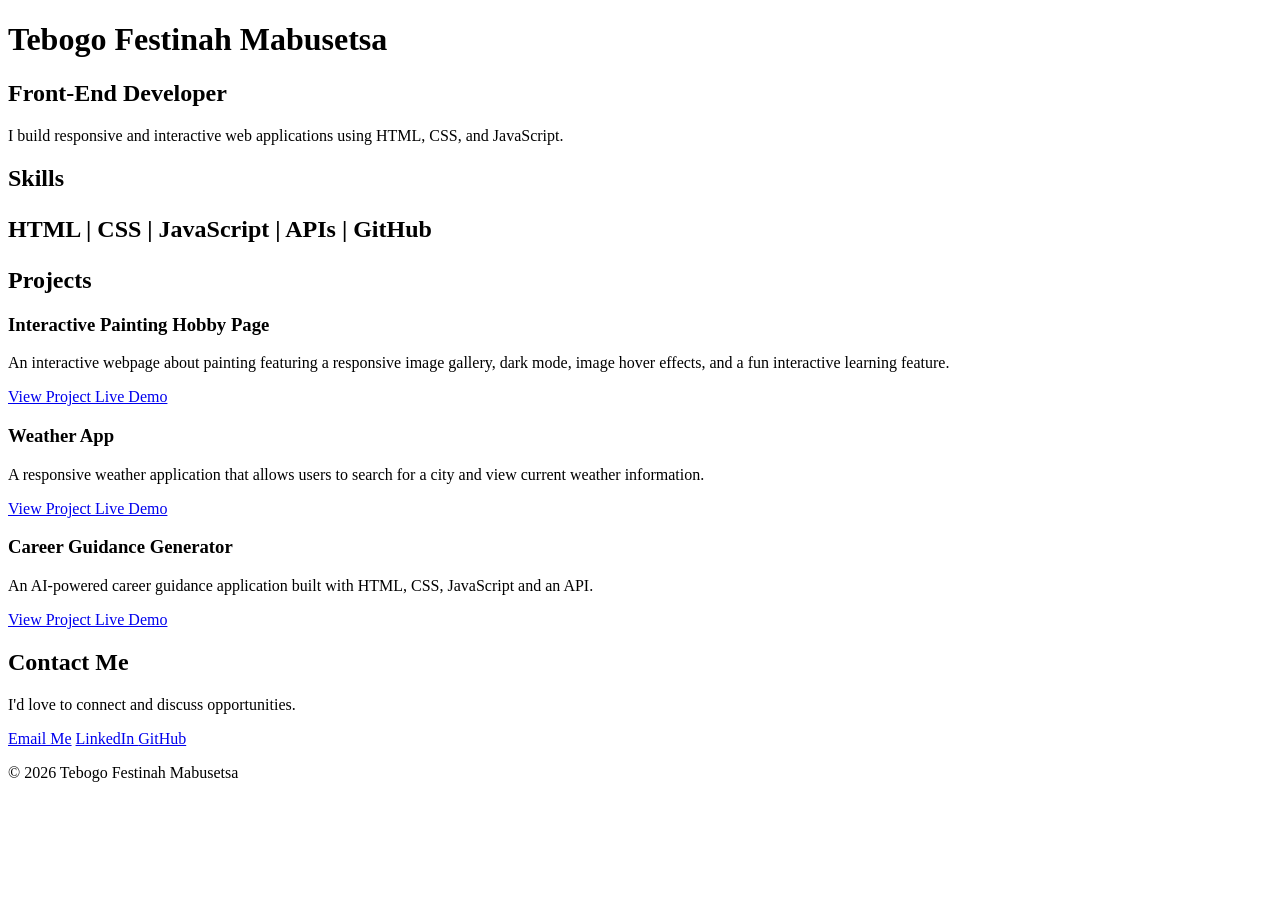
==== index.html @ 8cdabfe7 "HTML layout" ====
<!DOCTYPE html>
<html lang="en">
<head>
    <meta charset="UTF-8">
    <meta name="viewport" content="width=device-width, initial-scale=1.0">
    <title>Tebogo-Portfolio</title>
</head>
<body>
    <h1>
        Tebogo Festinah Mabusetsa
    </h1>
    <h2>
        Front-End Developer
    </h2>
    <p>
        I build responsive and interactive web applications using HTML, CSS, and JavaScript.
    </p>
    <h2>
    Skills
    </h>
    <p>
        HTML | CSS | JavaScript | APIs | GitHub
    </p>
    <h2>
        Projects
    </h2>
    <h3>Interactive Painting Hobby Page</h3>
    <p>
        An interactive webpage about painting featuring a responsive image gallery, dark mode, image hover effects, and a
        fun interactive learning feature.
    </p>
    <a href="https://github.com/tebomabusetsa-ops/modern-responsive-landing-page" target="_blank">
        View Project
    </a>
    <a href="https://modern-responsive-landing-page.netlify.app/" target="_blank">
        Live Demo
    </a>
    <h3>
        Weather App
    </h3>
        <p>
            A responsive weather application that allows users to search for a city and view current weather information.
        </p>
        <a href="https://github.com/tebomabusetsa-ops/weather-app-by-tebogo" target="_blank">
            View Project
        </a>
        <a href="https://weather-app-by-tebogo.netlify.app/" target="_blank">
            Live Demo
        </a>
    <h3>Career Guidance Generator</h3>
    <p>
        An AI-powered career guidance application built with HTML, CSS, JavaScript and an API.
    </p>
    <a href="https://github.com/tebomabusetsa-ops/career-guidance-generator" target="_blank">
        View Project
    </a>
    <a href="https://career-guidance-generator.netlify.app/" target="_blank">
        Live Demo
    </a>
    <h2>Contact Me</h2>
    
    <p>
        I'd love to connect and discuss opportunities.
    </p>
    
    <a href="mailto:tebomabusetsa@gmail.com">Email Me</a>
    
    <a href="https://www.linkedin.com/in/tebogo-m-68745a409/" target="_blank">
        LinkedIn
    </a>
    
    <a href="https://github.com/tebomabusetsa-ops" target="_blank">
        GitHub
    </a>
    <footer>
        <p>© 2026 Tebogo Festinah Mabusetsa</p>
    </footer>
</body>
</html>
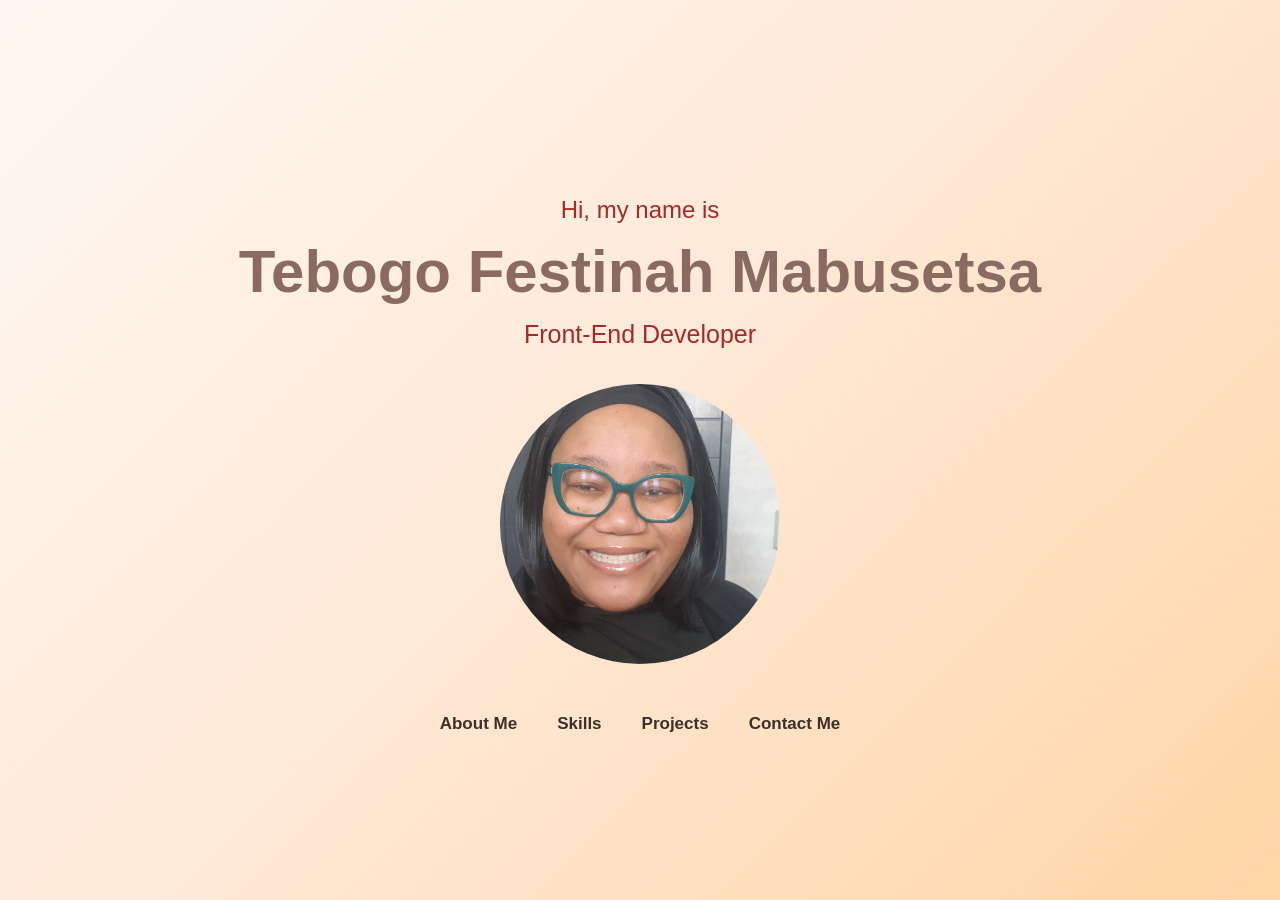
==== commit 8d036338: "Added a picture to my home page & updated HTML" ====
--- a/index.html
+++ b/index.html
@@ -1,79 +1,46 @@
 <!DOCTYPE html>
 <html lang="en">
+
 <head>
     <meta charset="UTF-8">
     <meta name="viewport" content="width=device-width, initial-scale=1.0">
-    <title>Tebogo-Portfolio</title>
+    <title>Tebogo Portfolio</title>
+    <link rel="stylesheet" href="styles.css">
 </head>
+
 <body>
-    <h1>
-        Tebogo Festinah Mabusetsa
-    </h1>
-    <h2>
-        Front-End Developer
-    </h2>
-    <p>
-        I build responsive and interactive web applications using HTML, CSS, and JavaScript.
-    </p>
-    <h2>
-    Skills
-    </h>
-    <p>
-        HTML | CSS | JavaScript | APIs | GitHub
-    </p>
-    <h2>
-        Projects
-    </h2>
-    <h3>Interactive Painting Hobby Page</h3>
-    <p>
-        An interactive webpage about painting featuring a responsive image gallery, dark mode, image hover effects, and a
-        fun interactive learning feature.
-    </p>
-    <a href="https://github.com/tebomabusetsa-ops/modern-responsive-landing-page" target="_blank">
-        View Project
-    </a>
-    <a href="https://modern-responsive-landing-page.netlify.app/" target="_blank">
-        Live Demo
-    </a>
-    <h3>
-        Weather App
-    </h3>
-        <p>
-            A responsive weather application that allows users to search for a city and view current weather information.
-        </p>
-        <a href="https://github.com/tebomabusetsa-ops/weather-app-by-tebogo" target="_blank">
-            View Project
-        </a>
-        <a href="https://weather-app-by-tebogo.netlify.app/" target="_blank">
-            Live Demo
-        </a>
-    <h3>Career Guidance Generator</h3>
-    <p>
-        An AI-powered career guidance application built with HTML, CSS, JavaScript and an API.
-    </p>
-    <a href="https://github.com/tebomabusetsa-ops/career-guidance-generator" target="_blank">
-        View Project
-    </a>
-    <a href="https://career-guidance-generator.netlify.app/" target="_blank">
-        Live Demo
-    </a>
-    <h2>Contact Me</h2>
-    
-    <p>
-        I'd love to connect and discuss opportunities.
-    </p>
-    
-    <a href="mailto:tebomabusetsa@gmail.com">Email Me</a>
-    
-    <a href="https://www.linkedin.com/in/tebogo-m-68745a409/" target="_blank">
-        LinkedIn
-    </a>
-    
-    <a href="https://github.com/tebomabusetsa-ops" target="_blank">
-        GitHub
-    </a>
-    <footer>
-        <p>© 2026 Tebogo Festinah Mabusetsa</p>
-    </footer>
+
+    <header class="hero">
+
+        <div class="hero-content">
+
+            <div class="hero-text">
+
+                <p>Hi, my name is</p>
+
+                <h1>Tebogo Festinah Mabusetsa</h1>
+
+                <h2>Front-End Developer</h2>
+
+            </div>
+
+            <div class="hero-image">
+
+                <img src="20260629_133543.jpg" alt="Tebogo Festinah Mabusetsa">
+
+            </div>
+
+        </div>
+
+        <nav>
+            <a href="aboutme.html">About Me</a>
+            <a href="skills.html">Skills</a>
+            <a href="projects.html">Projects</a>
+            <a href="contactme.html">Contact Me</a>
+        </nav>
+
+    </header>
+
 </body>
+
 </html>
--- a/styles.css
+++ b/styles.css
@@ -0,0 +1,275 @@
+* {
+    box-sizing: border-box;
+    margin: 0;
+    padding: 0;
+}
+
+html {
+    scroll-behavior: smooth;
+}
+
+body {
+    font-family: Arial, sans-serif;
+    background: linear-gradient(135deg, #fff8f2, #ffe8d6, #ffd6a5);
+    color: #3d302a;
+}
+
+/* HERO */
+
+.hero {
+    min-height: 100vh;
+    display: flex;
+    flex-direction: column;
+    justify-content: center;
+    align-items: center;
+    text-align: center;
+    padding: 60px 20px 30px;
+}
+
+.hero-content {
+    display: flex;
+    flex-direction: column;
+    align-items: center;
+}
+
+.hero-text>p {
+    font-size: 24px;
+    margin-bottom: 15px;
+}
+
+.hero-text h1 {
+    font-size: 60px;
+    line-height: 1.1;
+    margin-bottom: 15px;
+    color: #8B6B61;
+}
+
+.hero-text h2 {
+    font-size: 25px;
+    font-weight: normal;
+    margin-bottom: 35px;
+    color: brown;
+}
+p {
+    color: brown;
+}
+
+/* PHOTO */
+
+.hero-image {
+    width: 280px;
+    height: 280px;
+    margin-bottom: 40px;
+}
+
+.hero-image img {
+    width: 100%;
+    height: 100%;
+    object-fit: cover;
+    border-radius: 50%;
+}
+
+/* NAVIGATION */
+
+nav {
+    display: flex;
+    justify-content: center;
+    gap: 40px;
+    margin-top: 10px;
+}
+
+nav a {
+    color: #3d302a;
+    text-decoration: none;
+    font-size: 17px;
+    font-weight: bold;
+}
+
+nav a:hover {
+    color: #a65f3f;
+}
+
+/* MAIN */
+
+main {
+    max-width: 1000px;
+    margin: 0 auto;
+    padding: 80px 30px;
+}
+
+section {
+    margin-bottom: 100px;
+   
+}
+
+section h2 {
+    font-size: 38px;
+    margin-bottom: 25px;
+    margin-top: 25px;
+}
+
+section p {
+    font-size: 17px;
+    line-height: 1.8;
+}
+
+/* PROJECTS */
+
+.project {
+    margin-top: 35px;
+    padding: 30px;
+    background: white;
+    border-radius: 12px;
+    box-shadow: 0 5px 20px rgba(0, 0, 0, 0.08);
+}
+
+.project h3 {
+    font-size: 24px;
+    margin-bottom: 15px;
+}
+
+.project a {
+    display: inline-block;
+    margin-top: 20px;
+    margin-right: 10px;
+    padding: 10px 18px;
+    background: #3d302a;
+    color: white;
+    text-decoration: none;
+    border-radius: 6px;
+}
+
+.project a:hover {
+    background: #a65f3f;
+}
+
+/* CONTACT */
+
+#contact a {
+    display: inline-block;
+    margin-top: 20px;
+    margin-right: 20px;
+    color: #3d302a;
+    font-weight: bold;
+}
+
+/* FOOTER */
+
+footer {
+    text-align: center;
+    padding: 30px;
+    background: #3d302a;
+    color: white;
+}
+
+/* MOBILE */
+
+@media (max-width: 768px) {
+
+    .hero-text h1 {
+        font-size: 42px;
+    }
+
+    .hero-text h2 {
+        font-size: 21px;
+    }
+
+    .hero-image {
+        width: 220px;
+        height: 220px;
+    }
+
+    nav {
+        gap: 20px;
+        flex-wrap: wrap;
+    }
+
+    nav a {
+        font-size: 15px;
+    }
+
+    main {
+        padding: 60px 20px;
+    }
+
+    section h2 {
+        font-size: 32px;
+    }
+}
+.skills-icons {
+    display: grid;
+    grid-template-columns: repeat(3, 1fr);
+    gap: 40px;
+    margin-top: 50px;
+}
+
+.skill {
+    text-align: center;
+}
+
+.skill i {
+    font-size: 55px;
+    margin-bottom: 15px;
+}
+
+.skill p {
+    font-size: 18px;
+    font-weight: bold;
+}
+
+@media (max-width: 768px) {
+
+    .skills-icons {
+        grid-template-columns: repeat(2, 1fr);
+    }
+
+}
+.skill i {
+    font-size: 55px;
+    margin-bottom: 15px;
+}
+
+/* Git */
+.skill:nth-child(1) i {
+    color: #F05032;
+}
+
+/* GitHub */
+.skill:nth-child(2) i {
+    color: #181717;
+}
+
+/* VS Code */
+.skill:nth-child(3) i {
+    color: #007ACC;
+}
+
+/* APIs */
+.skill:nth-child(4) i {
+    color: #6C63FF;
+}
+
+/* AI */
+.skill:nth-child(5) i {
+    color: #10A37F;
+}
+
+/* CSS */
+.skill:nth-child(6) i {
+    color: #1572B6;
+}
+
+/* HTML */
+.skill:nth-child(7) i {
+    color: #E34F26;
+}
+
+/* JavaScript */
+.skill:nth-child(8) i {
+    color: #F7DF1E;
+}
+
+/* Hosting */
+.skill:nth-child(9) i {
+    color: #8B5CF6;
+}
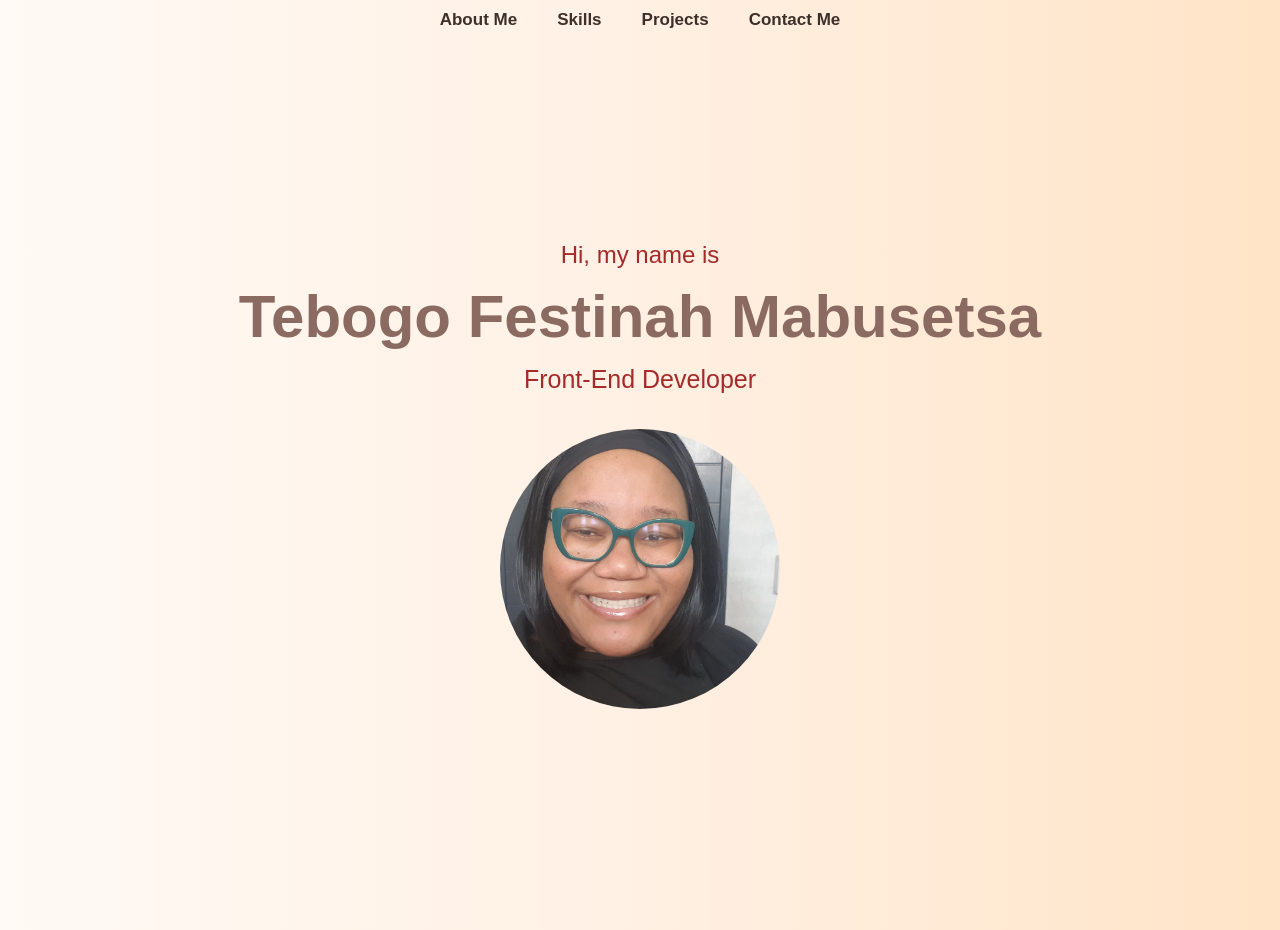
==== commit a3f05b26: "Moved the nav above header on index.HTML" ====
--- a/index.html
+++ b/index.html
@@ -9,6 +9,12 @@
 </head>
 
 <body>
+    <nav>
+            <a href="aboutme.html">About Me</a>
+            <a href="skills.html">Skills</a>
+            <a href="projects.html">Projects</a>
+            <a href="contactme.html">Contact Me</a>
+        </nav>
 
     <header class="hero">
 
@@ -31,14 +37,6 @@
             </div>
 
         </div>
-
-        <nav>
-            <a href="aboutme.html">About Me</a>
-            <a href="skills.html">Skills</a>
-            <a href="projects.html">Projects</a>
-            <a href="contactme.html">Contact Me</a>
-        </nav>
-
     </header>
 
 </body>
--- a/styles.css
+++ b/styles.css
@@ -10,7 +10,7 @@
 
 body {
     font-family: Arial, sans-serif;
-    background: linear-gradient(135deg, #fff8f2, #ffe8d6, #ffd6a5);
+    background: linear-gradient(to right,  #fffaf5, #fff0e3, #ffe4c7);
     color: #3d302a;
 }
 
@@ -53,7 +53,9 @@
 p {
     color: brown;
 }
-
+.contact-intro {
+    margin-bottom: 40px;
+}
 /* PHOTO */
 
 .hero-image {
@@ -272,4 +274,51 @@
 /* Hosting */
 .skill:nth-child(9) i {
     color: #8B5CF6;
+}
+.contact-intro {
+    margin-bottom: 30px;
+}
+
+.form-intro {
+    margin-top: 50px;
+    margin-bottom: 25px;
+}
+
+form {
+    max-width: 600px;
+}
+
+form label {
+    display: block;
+    margin-bottom: 8px;
+    font-weight: bold;
+}
+
+form input,
+form textarea {
+    width: 100%;
+    padding: 12px;
+    margin-bottom: 20px;
+    border: 1px solid #d6b8a5;
+    border-radius: 6px;
+    font-family: Arial, sans-serif;
+    font-size: 16px;
+}
+
+form textarea {
+    resize: vertical;
+}
+
+form button {
+    padding: 12px 25px;
+    background: #3d302a;
+    color: white;
+    border: none;
+    border-radius: 6px;
+    font-size: 16px;
+    cursor: pointer;
+}
+
+form button:hover {
+    background: #a65f3f;
 }
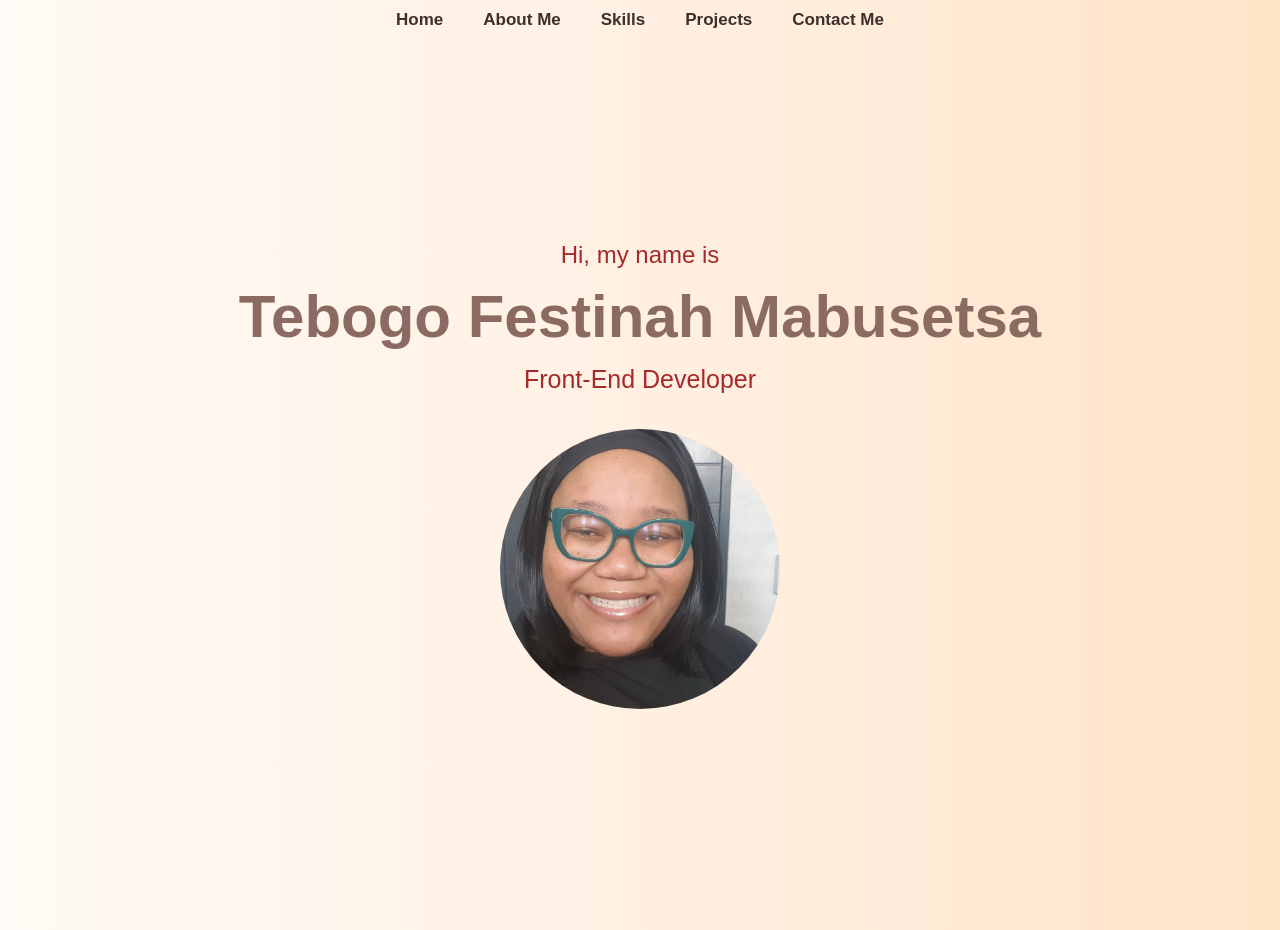
==== commit 9ae894bb: "Added nav for the Home section." ====
--- a/index.html
+++ b/index.html
@@ -10,6 +10,7 @@
 
 <body>
     <nav>
+            <a href="index.html">Home</a>
             <a href="aboutme.html">About Me</a>
             <a href="skills.html">Skills</a>
             <a href="projects.html">Projects</a>
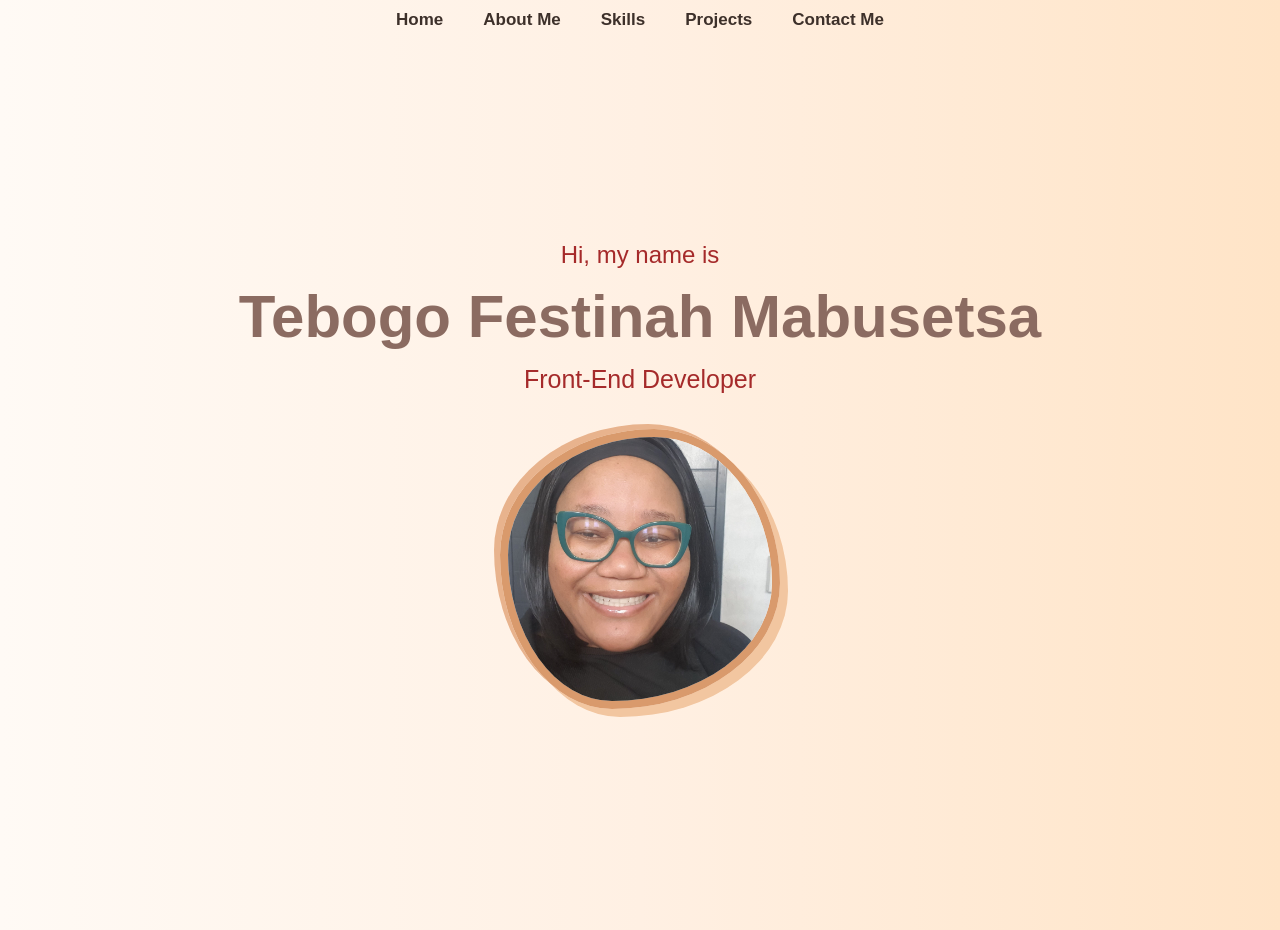
==== commit 94fc7df6: "Added paint strokes around my pic on index.HTML" ====
--- a/index.html
+++ b/index.html
@@ -33,6 +33,12 @@
 
             <div class="hero-image">
 
+                <div class="stroke stroke-1"></div>
+             <div class="stroke stroke-2"></div>
+             <div class="stroke stroke-3"></div>
+             <div class="stroke stroke-4"></div>
+             <div class="stroke stroke-5"></div>
+              <div class="stroke stroke-6"></div>
                 <img src="20260629_133543.jpg" alt="Tebogo Festinah Mabusetsa">
 
             </div>
--- a/styles.css
+++ b/styles.css
@@ -68,9 +68,15 @@
     width: 100%;
     height: 100%;
     object-fit: cover;
-    border-radius: 50%;
-}
-
+
+    border-radius: 55% 45% 60% 40% / 45% 55% 45% 55%;
+
+    border: 8px solid #d99a6c;
+
+    box-shadow:
+        8px 8px 0 #f2c6a0,
+        -6px -5px 0 #e8b38d;
+}
 /* NAVIGATION */
 
 nav {
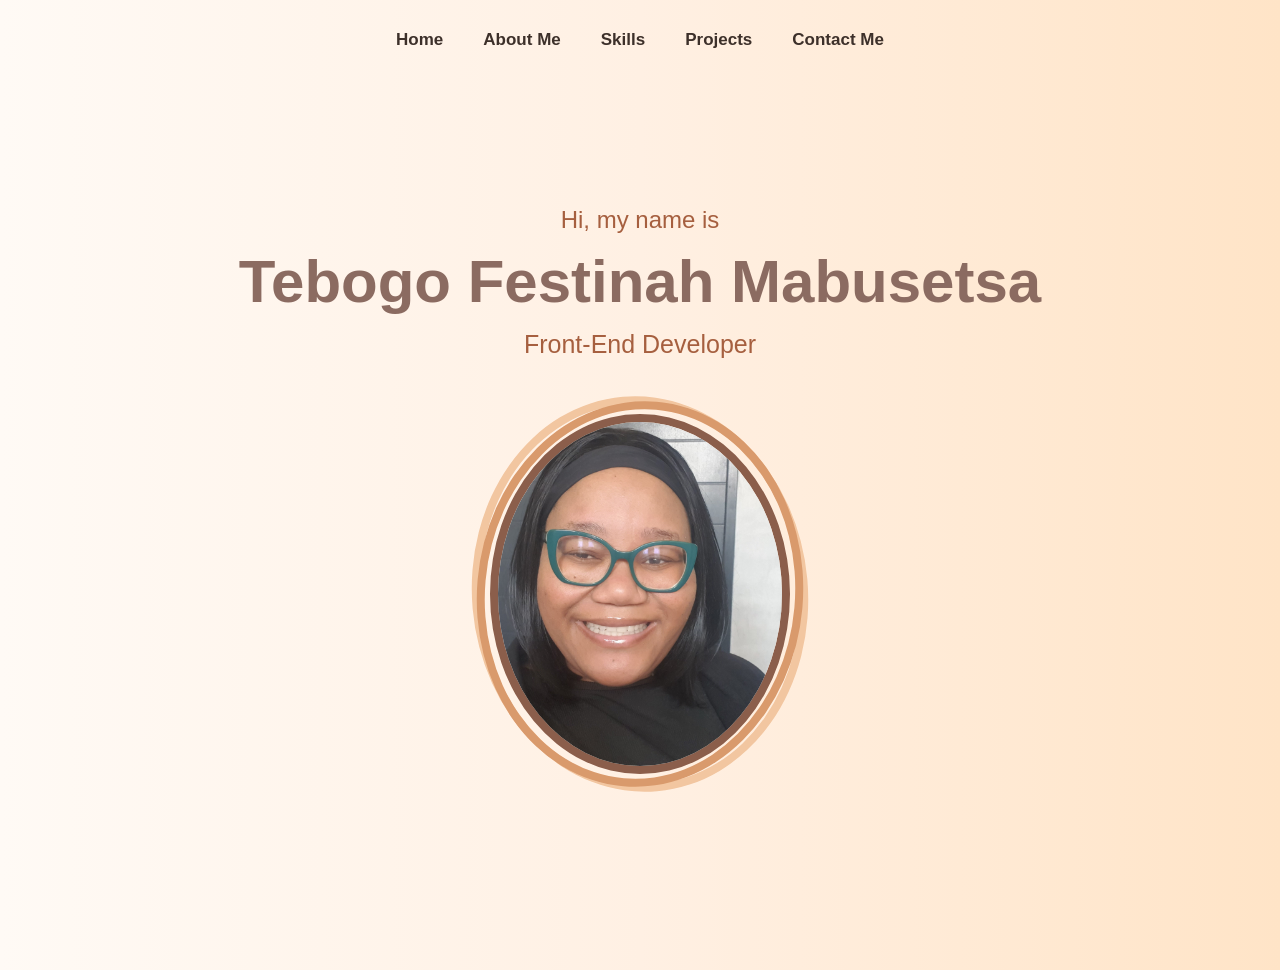
==== commit 29d751b9: "Removed the strokes and added thick border lines around img" ====
--- a/index.html
+++ b/index.html
@@ -9,13 +9,14 @@
 </head>
 
 <body>
+
     <nav>
-            <a href="index.html">Home</a>
-            <a href="aboutme.html">About Me</a>
-            <a href="skills.html">Skills</a>
-            <a href="projects.html">Projects</a>
-            <a href="contactme.html">Contact Me</a>
-        </nav>
+        <a href="index.html">Home</a>
+        <a href="aboutme.html">About Me</a>
+        <a href="skills.html">Skills</a>
+        <a href="projects.html">Projects</a>
+        <a href="contactme.html">Contact Me</a>
+    </nav>
 
     <header class="hero">
 
@@ -33,17 +34,12 @@
 
             <div class="hero-image">
 
-                <div class="stroke stroke-1"></div>
-             <div class="stroke stroke-2"></div>
-             <div class="stroke stroke-3"></div>
-             <div class="stroke stroke-4"></div>
-             <div class="stroke stroke-5"></div>
-              <div class="stroke stroke-6"></div>
                 <img src="20260629_133543.jpg" alt="Tebogo Festinah Mabusetsa">
 
             </div>
 
         </div>
+
     </header>
 
 </body>
--- a/styles.css
+++ b/styles.css
@@ -10,80 +10,20 @@
 
 body {
     font-family: Arial, sans-serif;
-    background: linear-gradient(to right,  #fffaf5, #fff0e3, #ffe4c7);
+    background: linear-gradient(to right, #fffaf5, #fff0e3, #ffe4c7);
     color: #3d302a;
 }
 
-/* HERO */
-
-.hero {
-    min-height: 100vh;
-    display: flex;
-    flex-direction: column;
-    justify-content: center;
-    align-items: center;
-    text-align: center;
-    padding: 60px 20px 30px;
-}
-
-.hero-content {
-    display: flex;
-    flex-direction: column;
-    align-items: center;
-}
-
-.hero-text>p {
-    font-size: 24px;
-    margin-bottom: 15px;
-}
-
-.hero-text h1 {
-    font-size: 60px;
-    line-height: 1.1;
-    margin-bottom: 15px;
-    color: #8B6B61;
-}
-
-.hero-text h2 {
-    font-size: 25px;
-    font-weight: normal;
-    margin-bottom: 35px;
-    color: brown;
-}
-p {
-    color: brown;
-}
-.contact-intro {
-    margin-bottom: 40px;
-}
-/* PHOTO */
-
-.hero-image {
-    width: 280px;
-    height: 280px;
-    margin-bottom: 40px;
-}
-
-.hero-image img {
-    width: 100%;
-    height: 100%;
-    object-fit: cover;
-
-    border-radius: 55% 45% 60% 40% / 45% 55% 45% 55%;
-
-    border: 8px solid #d99a6c;
-
-    box-shadow:
-        8px 8px 0 #f2c6a0,
-        -6px -5px 0 #e8b38d;
-}
-/* NAVIGATION */
+/* =========================
+   NAVIGATION
+========================= */
 
 nav {
     display: flex;
     justify-content: center;
     gap: 40px;
     margin-top: 10px;
+    padding: 20px;
 }
 
 nav a {
@@ -97,7 +37,117 @@
     color: #a65f3f;
 }
 
-/* MAIN */
+/* =========================
+   HERO
+========================= */
+
+.hero {
+    min-height: 100vh;
+    display: flex;
+    justify-content: center;
+    align-items: center;
+    text-align: center;
+    padding: 40px 20px 80px;
+}
+
+.hero-content {
+    display: flex;
+    flex-direction: column;
+    align-items: center;
+}
+
+.hero-text {
+    margin-bottom: 35px;
+}
+
+.hero-text > p {
+    font-size: 24px;
+    margin-bottom: 15px;
+    color: #a65f3f;
+}
+
+.hero-text h1 {
+    font-size: 60px;
+    line-height: 1.1;
+    margin-bottom: 15px;
+    color: #8b6b61;
+}
+
+.hero-text h2 {
+    font-size: 25px;
+    font-weight: normal;
+    color: #a65f3f;
+}
+
+/* =========================
+   PHOTO + THREE CLOSE RINGS
+========================= */
+
+.hero-image {
+    position: relative;
+    width: 340px;
+    height: 400px;
+
+    display: flex;
+    justify-content: center;
+    align-items: center;
+}
+
+/* LIGHT ORANGE - OUTER */
+
+.hero-image::before {
+    content: "";
+
+    position: absolute;
+
+    width: 320px;
+    height: 380px;
+
+    border: 8px solid #f2c6a0;
+    border-radius: 50%;
+
+    transform: rotate(-5deg);
+
+    z-index: 1;
+}
+
+/* DARK ORANGE - MIDDLE */
+
+.hero-image::after {
+    content: "";
+
+    position: absolute;
+
+    width: 310px;
+    height: 370px;
+
+    border: 8px solid #d99a6c;
+    border-radius: 50%;
+
+    transform: rotate(5deg);
+
+    z-index: 2;
+}
+
+/* BROWN - INNER */
+
+.hero-image img {
+    position: relative;
+    z-index: 3;
+
+    width: 300px;
+    height: 360px;
+
+    object-fit: cover;
+
+    border: 8px solid #8b5e4b;
+
+    border-radius: 50%;
+}
+
+/* =========================
+   MAIN
+========================= */
 
 main {
     max-width: 1000px;
@@ -107,28 +157,30 @@
 
 section {
     margin-bottom: 100px;
-   
 }
 
 section h2 {
     font-size: 38px;
+    margin-top: 25px;
     margin-bottom: 25px;
-    margin-top: 25px;
 }
 
 section p {
     font-size: 17px;
     line-height: 1.8;
-}
-
-/* PROJECTS */
+    color: #a65f3f;
+}
+
+/* =========================
+   PROJECTS
+========================= */
 
 .project {
     margin-top: 35px;
     padding: 30px;
-    background: white;
+    background: #fffaf5;
     border-radius: 12px;
-    box-shadow: 0 5px 20px rgba(0, 0, 0, 0.08);
+    box-shadow: 0 5px 20px rgba(61, 48, 42, 0.08);
 }
 
 .project h3 {
@@ -151,7 +203,39 @@
     background: #a65f3f;
 }
 
-/* CONTACT */
+/* =========================
+   SKILLS
+========================= */
+
+.skills-icons {
+    display: grid;
+    grid-template-columns: repeat(3, 1fr);
+    gap: 40px;
+    margin-top: 50px;
+}
+
+.skill {
+    text-align: center;
+}
+
+.skill i {
+    font-size: 55px;
+    margin-bottom: 15px;
+}
+
+.skill p {
+    font-size: 18px;
+    font-weight: bold;
+    color: #a65f3f;
+}
+
+/* =========================
+   CONTACT
+========================= */
+
+.contact-intro {
+    margin-bottom: 30px;
+}
 
 #contact a {
     display: inline-block;
@@ -161,130 +245,6 @@
     font-weight: bold;
 }
 
-/* FOOTER */
-
-footer {
-    text-align: center;
-    padding: 30px;
-    background: #3d302a;
-    color: white;
-}
-
-/* MOBILE */
-
-@media (max-width: 768px) {
-
-    .hero-text h1 {
-        font-size: 42px;
-    }
-
-    .hero-text h2 {
-        font-size: 21px;
-    }
-
-    .hero-image {
-        width: 220px;
-        height: 220px;
-    }
-
-    nav {
-        gap: 20px;
-        flex-wrap: wrap;
-    }
-
-    nav a {
-        font-size: 15px;
-    }
-
-    main {
-        padding: 60px 20px;
-    }
-
-    section h2 {
-        font-size: 32px;
-    }
-}
-.skills-icons {
-    display: grid;
-    grid-template-columns: repeat(3, 1fr);
-    gap: 40px;
-    margin-top: 50px;
-}
-
-.skill {
-    text-align: center;
-}
-
-.skill i {
-    font-size: 55px;
-    margin-bottom: 15px;
-}
-
-.skill p {
-    font-size: 18px;
-    font-weight: bold;
-}
-
-@media (max-width: 768px) {
-
-    .skills-icons {
-        grid-template-columns: repeat(2, 1fr);
-    }
-
-}
-.skill i {
-    font-size: 55px;
-    margin-bottom: 15px;
-}
-
-/* Git */
-.skill:nth-child(1) i {
-    color: #F05032;
-}
-
-/* GitHub */
-.skill:nth-child(2) i {
-    color: #181717;
-}
-
-/* VS Code */
-.skill:nth-child(3) i {
-    color: #007ACC;
-}
-
-/* APIs */
-.skill:nth-child(4) i {
-    color: #6C63FF;
-}
-
-/* AI */
-.skill:nth-child(5) i {
-    color: #10A37F;
-}
-
-/* CSS */
-.skill:nth-child(6) i {
-    color: #1572B6;
-}
-
-/* HTML */
-.skill:nth-child(7) i {
-    color: #E34F26;
-}
-
-/* JavaScript */
-.skill:nth-child(8) i {
-    color: #F7DF1E;
-}
-
-/* Hosting */
-.skill:nth-child(9) i {
-    color: #8B5CF6;
-}
-.contact-intro {
-    margin-bottom: 30px;
-}
-
 .form-intro {
     margin-top: 50px;
     margin-bottom: 25px;
@@ -305,7 +265,7 @@
     width: 100%;
     padding: 12px;
     margin-bottom: 20px;
-    border: 1px solid #d6b8a5;
+    border: 2px solid #d99a6c;
     border-radius: 6px;
     font-family: Arial, sans-serif;
     font-size: 16px;
@@ -327,4 +287,88 @@
 
 form button:hover {
     background: #a65f3f;
+}
+
+/* =========================
+   FOOTER
+========================= */
+
+footer {
+    text-align: center;
+    padding: 30px;
+    background: #3d302a;
+    color: white;
+}
+
+/* =========================
+   MOBILE
+========================= */
+
+@media (max-width: 768px) {
+
+    nav {
+        gap: 20px;
+        flex-wrap: wrap;
+    }
+
+    nav a {
+        font-size: 15px;
+    }
+
+    .hero {
+        padding: 40px 15px 70px;
+    }
+
+    .hero-text {
+        margin-bottom: 30px;
+    }
+
+    .hero-text > p {
+        font-size: 20px;
+    }
+
+    .hero-text h1 {
+        font-size: 42px;
+    }
+
+    .hero-text h2 {
+        font-size: 21px;
+    }
+
+    /* CLOSE MOBILE RINGS */
+
+    .hero-image {
+        width: 270px;
+        height: 320px;
+    }
+
+    .hero-image::before {
+        width: 230px;
+        height: 280px;
+        border-width: 7px;
+    }
+
+    .hero-image::after {
+        width: 220px;
+        height: 270px;
+        border-width: 7px;
+    }
+
+    .hero-image img {
+        width: 210px;
+        height: 260px;
+        border-width: 7px;
+    }
+
+    main {
+        padding: 60px 20px;
+    }
+
+    section h2 {
+        font-size: 32px;
+    }
+
+    .skills-icons {
+        grid-template-columns: repeat(2, 1fr);
+    }
 }
